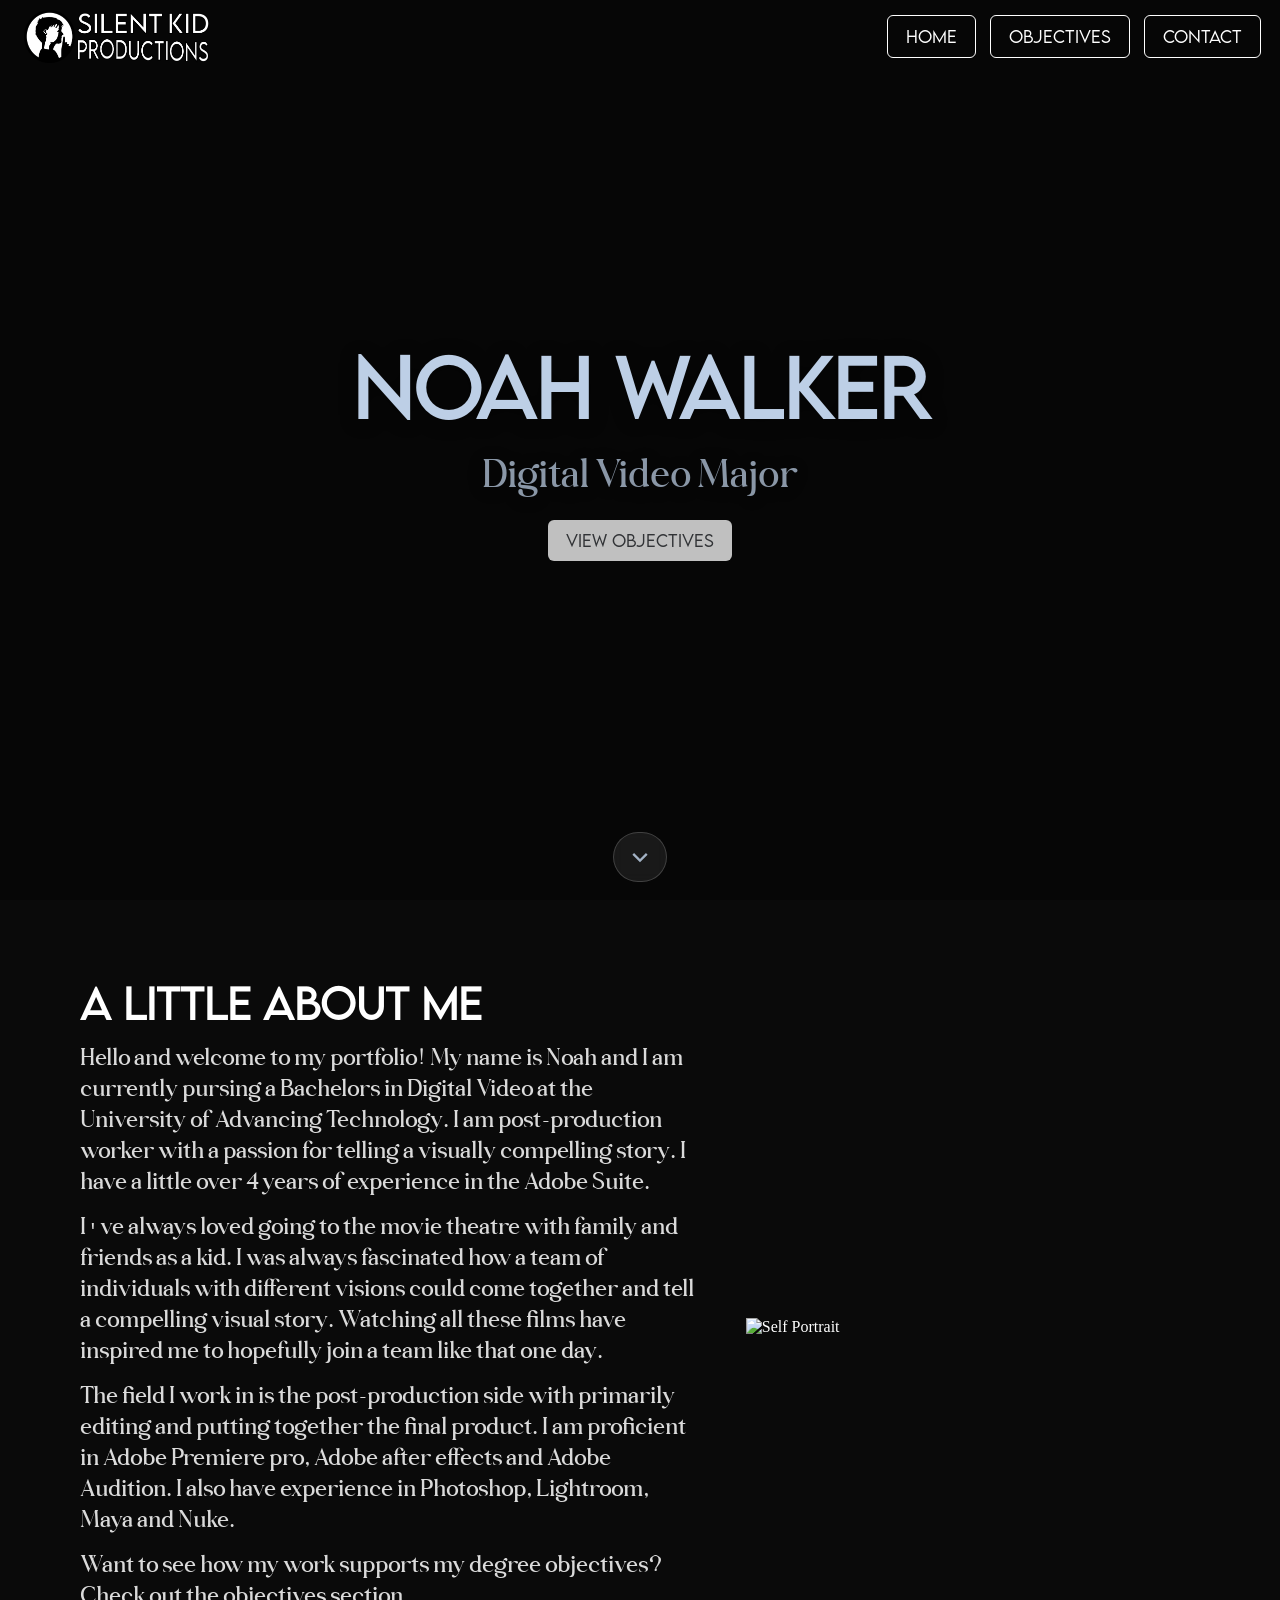
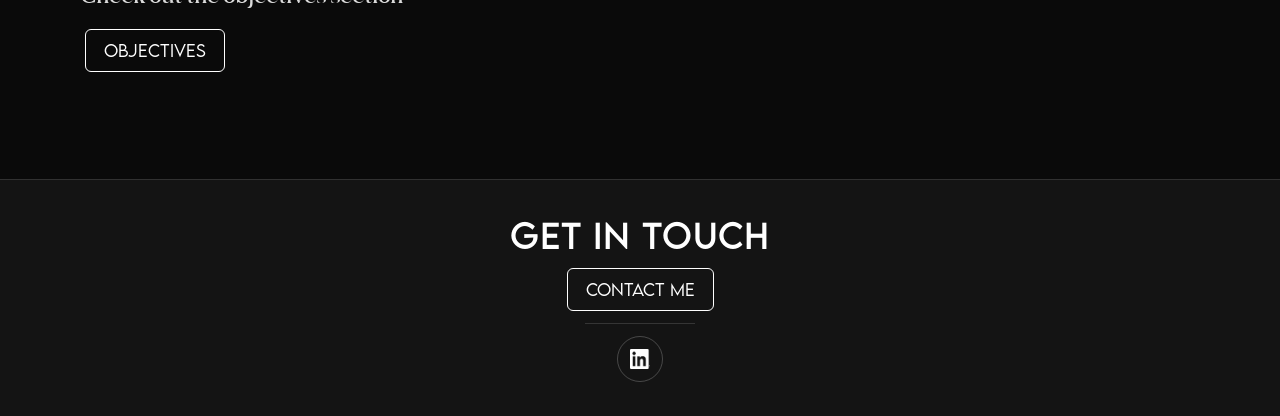
==== index.html @ c76adb05 "Initial site upload" ====
﻿<!DOCTYPE html>
<html lang="en">
<head>
    <meta charset="UTF-8">
    <meta name="viewport" content="width=device-width, initial-scale=1.0">
    <title>Silent Kid Productions</title>
    <link rel="stylesheet" href="stylesheet.css">
    <link rel="icon" type="png" href="SKPFav.png">
</head>

<body>


    <!-- Create the elements for the Navigation bar -->
        <nav>
            <img src="Logo.png" alt="Silent Kid Productions Logo" class="Logo">
            <div id="NavLinks">
            <a href="index.html" class="Button">Home</a>
            <a href="gallery.html" class="Button">Objectives</a>
            <a href="contact.html" class="Button">Contact</a>
            </div>
            <div id="Hamburger">&#9776;</div>
        </nav>
    
    <!-- Create the header or hero for the home page -->
        <header id="Hero">

            <!-- Background Video -->
            <video id="HeroVideo" autoplay muted loop playsinline preload="metadata" poster="HeroPoster.jpg">
                <source src="HeroBg.mp4" type="video/mp4">
            </video>

            <!-- Dark Overlay -->
            <div class="HeroOverlay"></div>

            <!-- Hero Text Content -->
            <div class="HeroContent">
                <h1>Noah Walker</h1>
                <h2>Digital Video Major</h2>

                <a href="gallery.html" class="Button">View objectives</a>
            </div>

            <a class="ScrollHint" href="#HomePage" aria-label="Scroll down">
            <svg class="ScrollHintIcon" viewBox="0 0 24 24" aria-hidden="true">
                <path d="M12 16.5L5.5 10l1.4-1.4L12 13.7l5.1-5.1L18.5 10 12 16.5z"></path>
            </svg>
            </a>

        </header>
    
    <!-- Create a section for the homepage contents -->
    <section id="HomePage">
        <div class="HomeContainer">
        <!-- create a div for the about me section so grid layout works -->
        <div id="AboutMe">
            <h1>A Little About Me</h1>
            <p>Hello and welcome to my portfolio! My name is Noah and I am currently pursing a Bachelors in Digital Video at the University of Advancing Technology. I am post-production worker with a passion for telling a visually compelling story. I have a little over 4 years of experience in the Adobe Suite.</p>

            <p>I've always loved going to the movie theatre with family and friends as a kid. I was always fascinated how a team of individuals with different visions could come together and tell a compelling visual story. Watching all these films have inspired me to hopefully join a team like that one day.</p>
                
            <p>The field I work in is the post-production side with primarily editing and putting together the final product. I am proficient in Adobe Premiere pro, Adobe after effects and Adobe Audition. I also have experience in Photoshop, Lightroom, Maya and Nuke.</p>
                
            <p>Want to see how my work supports my degree objectives? Check out the objectives section</p>
                <a href="gallery.html" class="Button">Objectives</a>
        </div>

        <!-- Create a div for the photo so that grid layout works -->
        <div id="SelfPhoto">
            <img src="Portrait.jpg" alt="Self Portrait">
        </div>
        </div>
    </section>

    <!-- Create a footer section -->
    <footer>
    <div id="ContactMe">
        <h1>Get In Touch</h1>

        <a href="contact.html" class="Button">Contact Me</a>

        <div class="FooterDivider"></div>

        <a class="LinkedInIcon" href="https://www.linkedin.com/in/noah-walker-1b229a306/" target="_blank" rel="noopener">
        <img src="InBug-White.png" alt="LinkedIn">
        </a>

    </div>
    </footer>

    <!-- Link the JavaScirpt File -->
    <script src="script.js"></script>
</body>
</html>
---- stylesheet.css ----
﻿/* Here I am setting up the fonts I will be using for this webpage. */
@font-face {
/*Here I am naming my font so that I can refernce it*/
font-family: 'LemonMilk';
/*Here I am linking my font file so that when I refernce it it knows what the font looks like*/
src: url('lemon_milk/LEMONMILK-Light.otf') format('opentype');
/*these tags let the code know that the style and weight should be normal rather than bold or italic*/
font-weight: normal; 
font-style: normal; 
}
@font-face {
/*Here I am naming my font so that I can refernce it*/
font-family: 'Belgiano';
/*Here I am linking my font file so that when I refernce it it knows what the font looks like*/
src: url('belgiano_serif/Belgiano Serif 2.ttf') format('truetype');
/*these tags let the code know that the style and weight should be normal rather than bold or italic*/
font-weight: normal; 
font-style: normal; 
}

/* Here I am making sure padding and borders do not mess up element sizing */
*{
    box-sizing: border-box;
}

/* Here I am setting the base background color for the entire page */
html{
    background-color: #0A0A0A;
}
body{
    margin: 0;
    background-color: #0A0A0A;
    min-height: 100vh;
    color: white;
}

/* Here I am removing default spacing so sections can touch the edge of the screen */
body{
    margin: 0;
}

/* Here I am making images and videos scale to the screen instead of overflowing */
img, video{
    max-width: 100%;
    height: auto;
    display: block;
}

/* Here I am defining a global button style so it works everywhere */
.Button{
    border: solid 1px white;
    font-size: 1rem;
    color: white;
    margin: 5px;
    text-decoration: none;
    border-radius: 6px;
    font-family: 'LemonMilk', serif;
    transition: background-color 0.3s, transform 0.15s;
    padding:10px 18px;
    cursor:pointer;
    display: inline-block;
    white-space: nowrap;
}
.Button:hover{
    background-color: #1d1d1d;
    transform: translateY(-1px);
}

/* NAVIGATION BAR */
/* Here I am making the nav transparent at the top of the page */
nav{
    display: flex;
    align-items: center;
    flex-wrap: nowrap;
    gap: 8px;

    background-color: transparent;

    position: fixed; 
    top: 0; 
    left: 0;
    width: 100%;
    z-index: 1000; 

    padding-left: 14px;
    padding-right: 14px;

    transition: background-color 0.3s ease;
}

/* Hide hamburger on desktop */
#Hamburger{
    display: none;
    font-size: 2rem;
    cursor: pointer;
    color: white;
}

/* Mobile styles */
@media (max-width: 850px){

    /* Show hamburger */
    #Hamburger{
        display: block;
        position: relative;
        z-index: 1001;
    }

    /* Hide nav links initially */
    #NavLinks{
        position: fixed;
        top: 0;
        left: 0;
        width: 100%;
        height: 100vh;

        background: #0A0A0A;

        display: flex;
        flex-direction: column;
        justify-content: center;
        align-items: center;
        gap: 30px;

        transform: translateY(-100%);
        transition: transform 0.3s ease;
    }

    /* When open */
    #NavLinks.active{
        transform: translateY(0);
    }

    #NavLinks a{
        font-size: 1.8rem;
    }
}

/* Here I am preventing the nav from dropping to a second line on small screens */
@media (max-width: 520px){
    nav{
        overflow-x: auto;
        -webkit-overflow-scrolling: touch;
    }

    .Logo{
        width: 110px;
        padding: 8px;
    }

    .Button{
        padding: 8px 12px;
        font-size: 0.95rem;
        margin: 4px;
    }
}

/* Here I am defining the scrolled state of the nav */
nav.scrolled{
    background-color: rgba(18, 18, 18, 0.85);
    backdrop-filter: blur(10px);
}

/* Here I am making sure the logo stays a normal size */
.Logo{
    width: clamp(155px, 16vw, 250px);
    height: auto;
    margin-right:auto;
    padding: 10px;
}

/* HEADER */
/* Here I am making ONLY the home hero fill the full screen and center the text */
#Hero{
    background-color: #0A0A0A;
    color: white;
    font-family: 'LemonMilk', serif;

    display: flex;
    flex-direction: column;
    justify-content: center;
    align-items: center;
    text-align: center;

    min-height: 100vh;

    padding-left: 16px;
    padding-right: 16px;
}

/* Here I am making the title scale based on screen size (HOME HERO ONLY) */
#Hero h1{
    font-size: clamp(2.3rem, 6vw, 5rem);
    margin: 0;
    color: rgba(210, 230, 255, .9);
    mix-blend-mode: normal;
    text-shadow: 0 2px 18px rgba(0,0,0,0.45);
}

/* Here I am making the subtitle scale and keeping the font you chose (HOME HERO ONLY) */
#Hero h2 {
    font-family: 'Belgiano', serif;
    font-size: clamp(1.3rem, 3.2vw, 2.5rem);
    margin: 8px 0 16px;
    font-weight: normal;
    opacity: .65;

    color: rgba(210, 230, 255, 1);
    mix-blend-mode: normal;
    text-shadow: 0 2px 18px rgba(0,0,0,0.45);
}

/* Here I am making your header button stand out (HOME HERO ONLY) */
#Hero .Button{
    background-color: rgba(255,255,255,.75) !important;
    color: rgba(24, 26, 29, 0.85) !important;
    border: 1px solid rgba(210, 230, 255, 0.35);
}
#Hero .Button:hover{
    background-color: rgba(255, 255, 255, 0.534) !important;
    border: 1px solid rgba(210, 230, 255, 0.55);
}

/* Here I am styling the full width About section */
#HomePage{
    background-color: #0A0A0A;
    color: white;

    padding-top: clamp(40px, 6vw, 80px);
    padding-bottom: clamp(80px, 8vw, 120px);
}

/* Here I am creating a centered layout container */
.HomeContainer{
    max-width: 1200px;
    margin: 0 auto;

    display: grid;
    grid-template-columns: 1.15fr 0.85fr;
    gap: clamp(30px, 4vw, 60px);
    align-items: center;

    padding-left: clamp(16px, 4vw, 40px);
    padding-right: clamp(16px, 4vw, 40px);
}

/* Here I am stacking the columns on smaller screens */
@media (max-width: 950px){
    .HomeContainer{
        grid-template-columns: 1fr;
        text-align: center;
        justify-items: center;
    }

    /* Here I am forcing the image to sit under the text */
    #SelfPhoto{
        margin-top: 24px;
    }

    #SelfPhoto img{
        width: min(520px, 100%);
    }
}

#AboutMe h1{
    font-family: 'LemonMilk', serif;
    font-size: clamp(1.8rem, 3.3vw, 2.5rem);
    margin: 0 0 10px;
}
#AboutMe p{
    font-family: 'Belgiano', serif;
    font-size: clamp(1.15rem, 1.9vw, 1.5rem);
    opacity: .85;
    margin: 0 0 14px;
}

#SelfPhoto img{
    width: min(600px, 100%);
    margin: 0 auto;
}

/* FOOTER */
footer{
    text-align: center;
    background-color: #0A0A0A;
    color: white;
    font-family: 'LemonMilk', serif;
    padding-top: 24px;
    padding-bottom: 44px;
    padding-left: 14px;
    padding-right: 14px;
    margin-top: 0px;
}
#ContactMe{
    max-width: 1200px;
    margin: 0 auto;
}
#ContactMe h1{
    margin: 0 0 12px;
    font-size: clamp(1.4rem, 2.3vw, 2rem);
}

/* HERO VIDEO BACKGROUND */
#Hero{
    position: relative;
    overflow: hidden;
    min-height: 100vh;

    display: flex;
    justify-content: center;
    align-items: center;
    text-align: center;
}

/* Here I am placing the video behind everything */
#HeroVideo{
    position: absolute;
    top: 50%;
    left: 50%;
    transform: translate(-50%, -50%);

    width: 100%;
    height: 100%;

    object-fit: cover;
    z-index: 0;
}

/* Here I am adding the dark transparent layer */
.HeroOverlay{
    position: absolute;
    top: 0;
    left: 0;
    width: 100%;
    height: 100%;
    background: rgba(0,0,0,0.45);
    z-index: 1;
}

/* Here I am keeping the text above everything */
.HeroContent{
    position: relative;
    z-index: 2;
    padding-left: 16px;
    padding-right: 16px;
}

/* Keep hero button styling */
#Hero .Button{
    background: #fff;
    color: #121212;
    border: none;
}
#Hero .Button:hover{
    background-color: #d8d8d8;
    transform: translateY(-1px) scale(1.02);
}

/* Smooth scrolling + offset for fixed nav */
html{
    scroll-behavior: smooth;
    scroll-padding-top: 50px; /* adjust if your nav is taller/shorter */
}

/* Also ensure the target section accounts for the fixed nav */
#HomePage{
    scroll-margin-top: 50px; /* same number as above */
}

/* Scroll hint button */
.ScrollHint{
    position: absolute;
    left: 50%;
    bottom: 18px;
    transform: translateX(-50%);
    z-index: 4;

    text-decoration: none;
    padding: 10px 12px;
    border-radius: 999px;

    background-color: rgba(255,255,255,0.08);
    border: 1px solid rgba(255,255,255,0.18);
    backdrop-filter: blur(6px);
    -webkit-backdrop-filter: blur(6px);
}

.ScrollHintIcon{
    width: 28px;
    height: 28px;
    display: block;
    fill: rgba(210, 230, 255, 0.75);
    animation: ScrollBounce 1.4s ease-in-out infinite;
}

@keyframes ScrollBounce{
    0%, 100% { transform: translateY(0); opacity: 0.7; }
    50%      { transform: translateY(6px); opacity: 1; }
}

/* Optional: hide if the hero is very short */
@media (max-height: 520px){
    .ScrollHint{ display: none; }
}

/* ===============================
   HOME HERO INTRO ANIMATION (WORKING)
   Noah -> Major -> Button -> Scroll hint
================================ */

/* Video fades in */
#HeroVideo{
  opacity: 0;
  animation: heroVideoIn 0.9s ease forwards;
  animation-delay: 0.05s;
}
@keyframes heroVideoIn{
  to{ opacity: 1; }
}

/* Start hidden (NO !important so animation can override) */
#Hero .HeroContent h1,
#Hero .HeroContent h2,
#Hero .HeroContent .Button{
  opacity: 0;
  transform: translateY(10px);
}

#Hero .ScrollHint{
  opacity: 0;
  transform: translateX(-50%) translateY(10px);
}

/* Animate in (with final opacity values) */
#Hero .HeroContent h1{
  animation: heroH1In 0.55s ease forwards;
  animation-delay: 0.18s;
}
#Hero .HeroContent h2{
  animation: heroH2In 0.55s ease forwards;
  animation-delay: 0.32s;
}
#Hero .HeroContent .Button{
  animation: heroBtnIn 0.55s ease forwards;
  animation-delay: 0.46s;
}
#Hero .ScrollHint{
  animation: heroHintIn 0.55s ease forwards;
  animation-delay: 0.60s;
}

@keyframes heroH1In{ to{ opacity: 1;    transform: translateY(0); } }
@keyframes heroH2In{ to{ opacity: 0.65; transform: translateY(0); } } /* matches your #Hero h2 style */
@keyframes heroBtnIn{ to{ opacity: 1;    transform: translateY(0); } }
@keyframes heroHintIn{ to{ opacity: 1; transform: translateX(-50%) translateY(0); }}

@media (prefers-reduced-motion: reduce){
  #HeroVideo,
  #Hero .HeroContent h1,
  #Hero .HeroContent h2,
  #Hero .HeroContent .Button,
  #Hero .ScrollHint{
    animation: none !important;
    opacity: 1 !important;
    transform: none !important;
  }
  #Hero .HeroContent h2{ opacity: 0.65 !important; }
}

/* ===== Footer layout ===== */

footer{
    width: 100%;
    padding: 45px 0px;
    background: rgba(255,255,255,0.04);
    border-top: 1px solid rgba(255,255,255,0.12);
}

/* center the content inside the full-width footer */
#ContactMe{
    max-width: 700px;
    margin: 0 auto;
    text-align: center;
}

/* tighten spacing */
#ContactMe h1{
    margin-bottom: 5px;
}

#ContactMe .Button{
    margin-bottom: 0px;
}

/* "Or connect with me" text */
.FooterSubtitle{
    margin: 10px 0px 5px;
    font-size: 0.95rem;
    opacity: 0.75;
}

.FooterSubtitle::before{
    content: "";
    display: block;
    width: 120px;
    height: 1px;
    margin: 14px auto 12px;
    background: rgba(255,255,255,0.18);
}

/* LinkedIn icon */
.LinkedInIcon{
    width: 52px;
    height: 52px;

    border: 1px solid rgba(255,255,255,0.25);
    border-radius: 999px;

    display: inline-flex;
    align-items: center;
    justify-content: center;

    transition: transform 0.15s ease, background-color 0.25s ease;
}

.LinkedInIcon:hover{
    transform: translateY(-2px);
    background-color: rgba(255,255,255,0.06);
}

.LinkedInIcon img{
    width: 22px;
    height: 22px;
}

.FooterDivider{
    width: 120px;
    height: 1px;
    margin: 18px auto;
    background: rgba(255,255,255,0.18);
}

/* ===== Tighter footer spacing ===== */

footer{
    padding: 34px 20px;
    background: rgba(255,255,255,0.04);
    border-top: 1px solid rgba(255,255,255,0.12);
}

#ContactMe{
    max-width: 700px;
    margin: 0 auto;
    text-align: center;
}

/* tighten the title */
#ContactMe h1{
    margin: 0 0 10px 0;
    font-size: 2rem;
    letter-spacing: 0.06em;
}

/* remove extra spacing from the button */
#ContactMe .Button{
    margin: 0;
}

/* divider */
.FooterDivider{
    width: 110px;
    height: 1px;
    margin: 12px auto;
    background: rgba(255,255,255,0.14);
}

/* LinkedIn icon */
.LinkedInIcon{
    width: 46px;
    height: 46px;
    border: 1px solid rgba(255,255,255,0.22);
    border-radius: 999px;
    display: inline-flex;
    align-items: center;
    justify-content: center;
    transition: transform 0.15s ease, background-color 0.25s ease;
}

.LinkedInIcon:hover{
    transform: translateY(-2px);
    background-color: rgba(255,255,255,0.06);
}

.LinkedInIcon img{
    width: 20px;
    height: 20px;
    display: block;
}
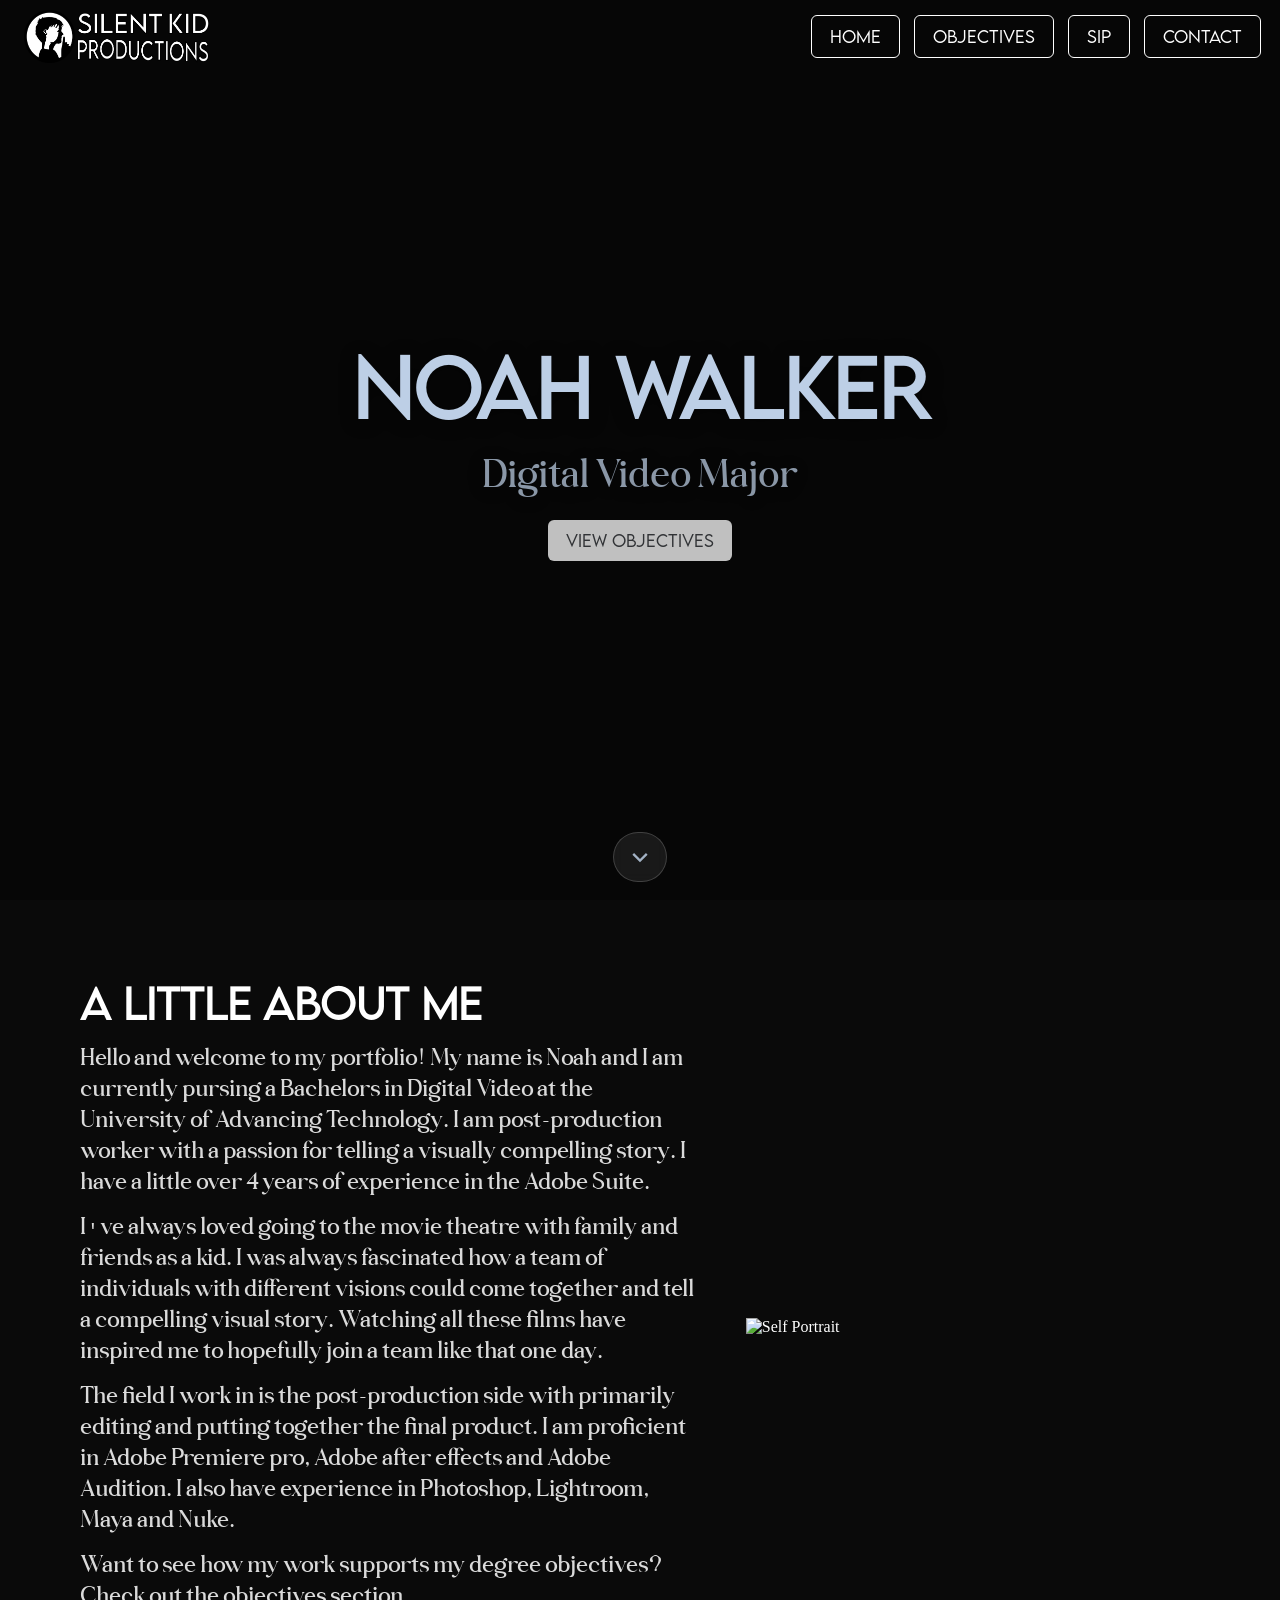
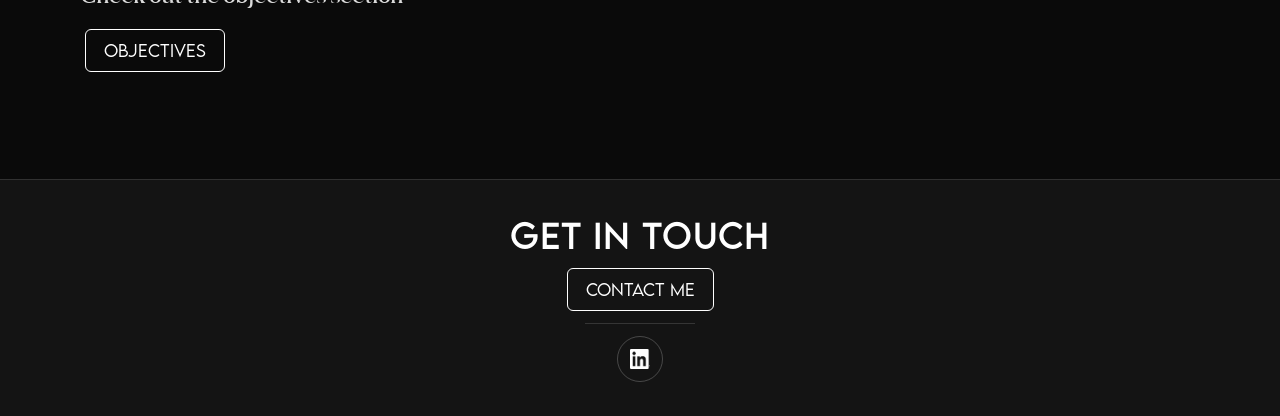
==== commit b922018e: "Upload large project via git" ====
--- a/index.html
+++ b/index.html
@@ -17,6 +17,7 @@
             <div id="NavLinks">
             <a href="index.html" class="Button">Home</a>
             <a href="gallery.html" class="Button">Objectives</a>
+            <a href="sip.html" class="Button">SIP</a>
             <a href="contact.html" class="Button">Contact</a>
             </div>
             <div id="Hamburger">&#9776;</div>
@@ -92,3 +93,4 @@
     <script src="script.js"></script>
 </body>
 </html>
+
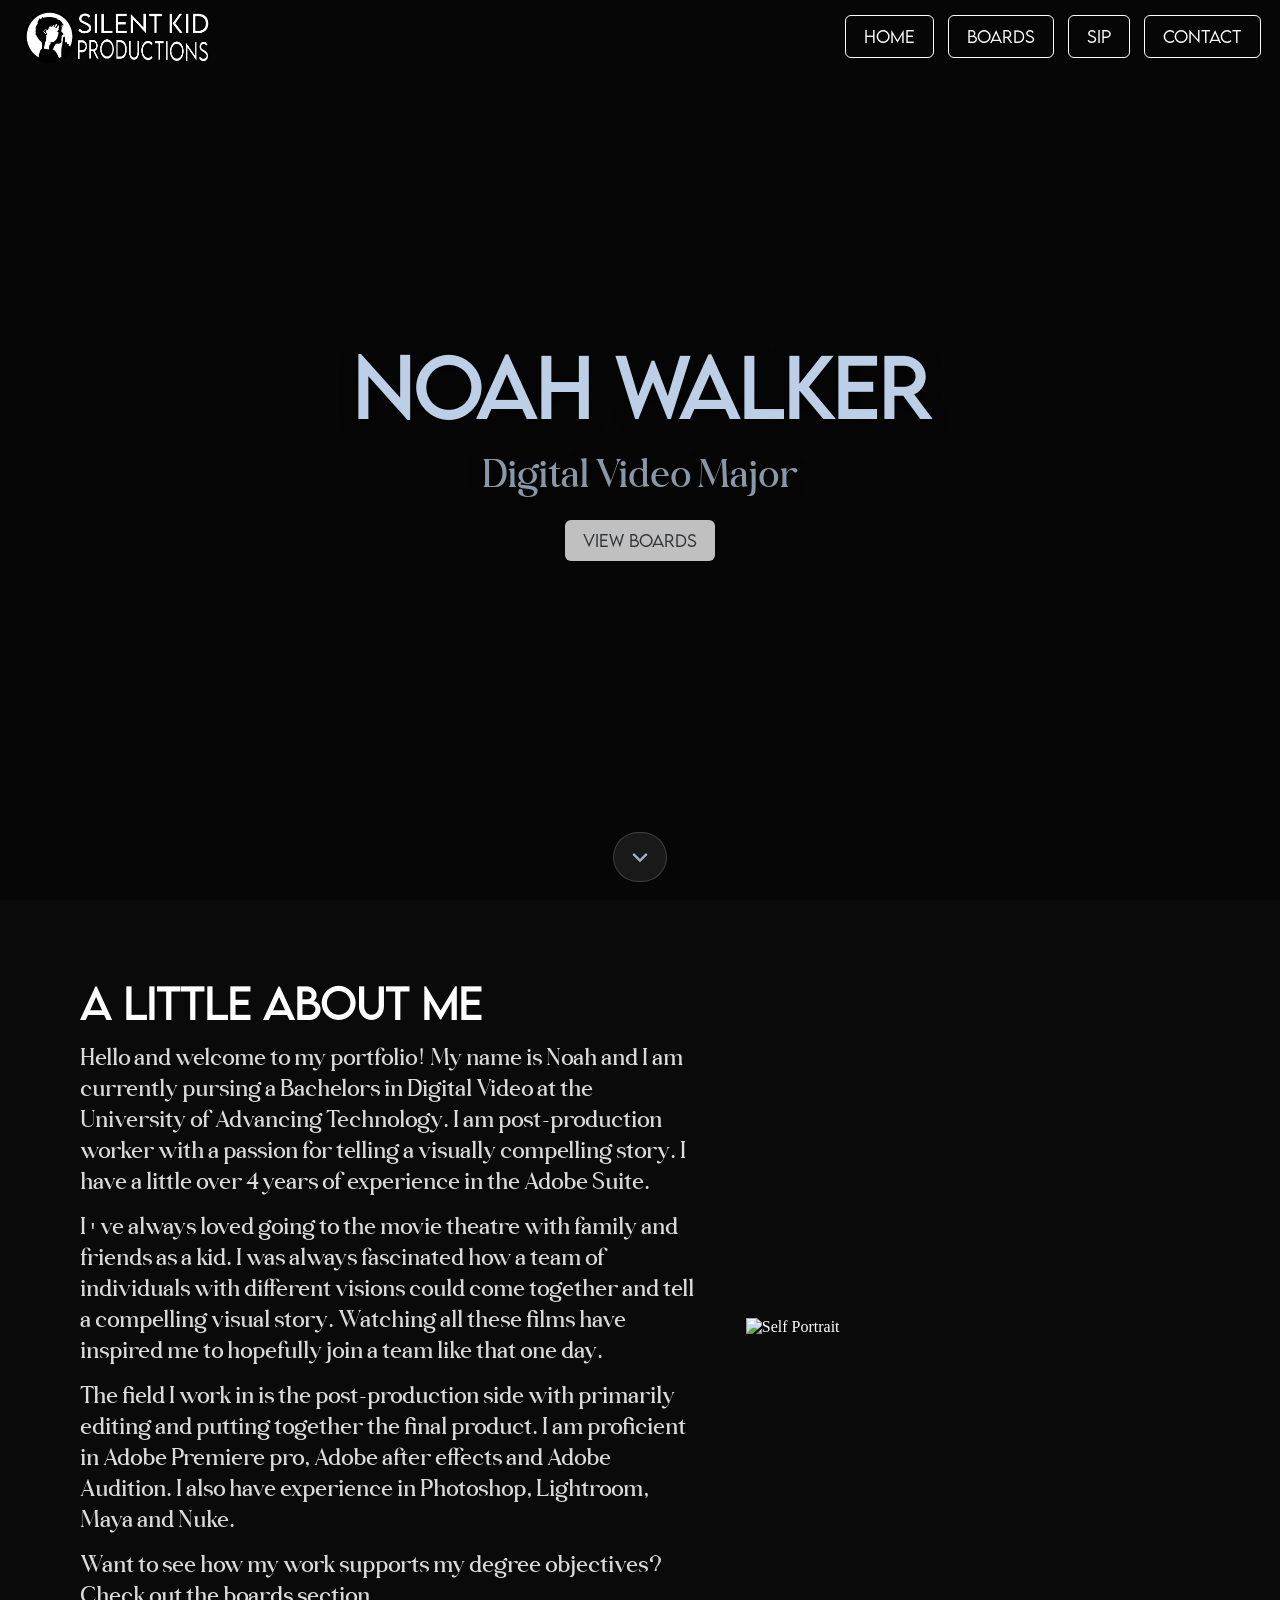
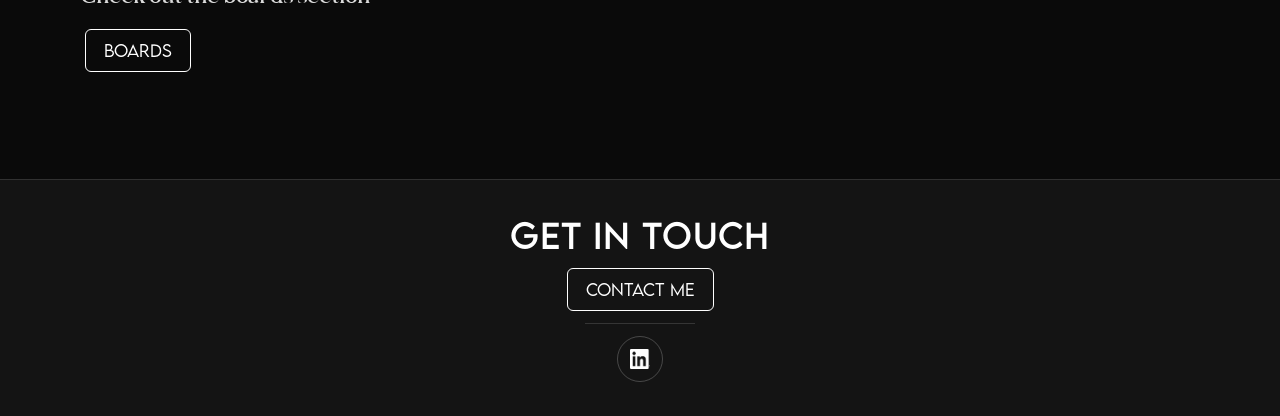
==== commit 169ca9e1: "Fix hero video sizing issue" ====
--- a/index.html
+++ b/index.html
@@ -16,7 +16,7 @@
             <img src="Logo.png" alt="Silent Kid Productions Logo" class="Logo">
             <div id="NavLinks">
             <a href="index.html" class="Button">Home</a>
-            <a href="gallery.html" class="Button">Objectives</a>
+            <a href="gallery.html" class="Button">Boards</a>
             <a href="sip.html" class="Button">SIP</a>
             <a href="contact.html" class="Button">Contact</a>
             </div>
@@ -27,8 +27,8 @@
         <header id="Hero">
 
             <!-- Background Video -->
-            <video id="HeroVideo" autoplay muted loop playsinline preload="metadata" poster="HeroPoster.jpg">
-                <source src="HeroBg.mp4" type="video/mp4">
+            <video id="HeroVideo" autoplay muted loop playsinline preload="metadata" poster="SKPHeroVid.jpg">
+                <source src="SKPHeroVid.mp4" type="video/mp4">
             </video>
 
             <!-- Dark Overlay -->
@@ -39,7 +39,7 @@
                 <h1>Noah Walker</h1>
                 <h2>Digital Video Major</h2>
 
-                <a href="gallery.html" class="Button">View objectives</a>
+                <a href="gallery.html" class="Button">View boards</a>
             </div>
 
             <a class="ScrollHint" href="#HomePage" aria-label="Scroll down">
@@ -62,8 +62,8 @@
                 
             <p>The field I work in is the post-production side with primarily editing and putting together the final product. I am proficient in Adobe Premiere pro, Adobe after effects and Adobe Audition. I also have experience in Photoshop, Lightroom, Maya and Nuke.</p>
                 
-            <p>Want to see how my work supports my degree objectives? Check out the objectives section</p>
-                <a href="gallery.html" class="Button">Objectives</a>
+            <p>Want to see how my work supports my degree objectives? Check out the boards section</p>
+                <a href="gallery.html" class="Button">Boards</a>
         </div>
 
         <!-- Create a div for the photo so that grid layout works -->
@@ -94,3 +94,4 @@
 </body>
 </html>
 
+
--- a/stylesheet.css
+++ b/stylesheet.css
@@ -315,15 +315,19 @@
 /* Here I am placing the video behind everything */
 #HeroVideo{
     position: absolute;
-    top: 50%;
-    left: 50%;
-    transform: translate(-50%, -50%);
-
-    width: 100%;
-    height: 100%;
+    inset: 0;
+
+    width: 100% !important;
+    height: 100% !important;
+    min-width: 100%;
+    min-height: 100%;
+    max-width: none;
 
     object-fit: cover;
+    object-position: center center;
+    transform: none;
     z-index: 0;
+    pointer-events: none;
 }
 
 /* Here I am adding the dark transparent layer */
@@ -596,3 +600,5 @@
     height: 20px;
     display: block;
 }
+
+
